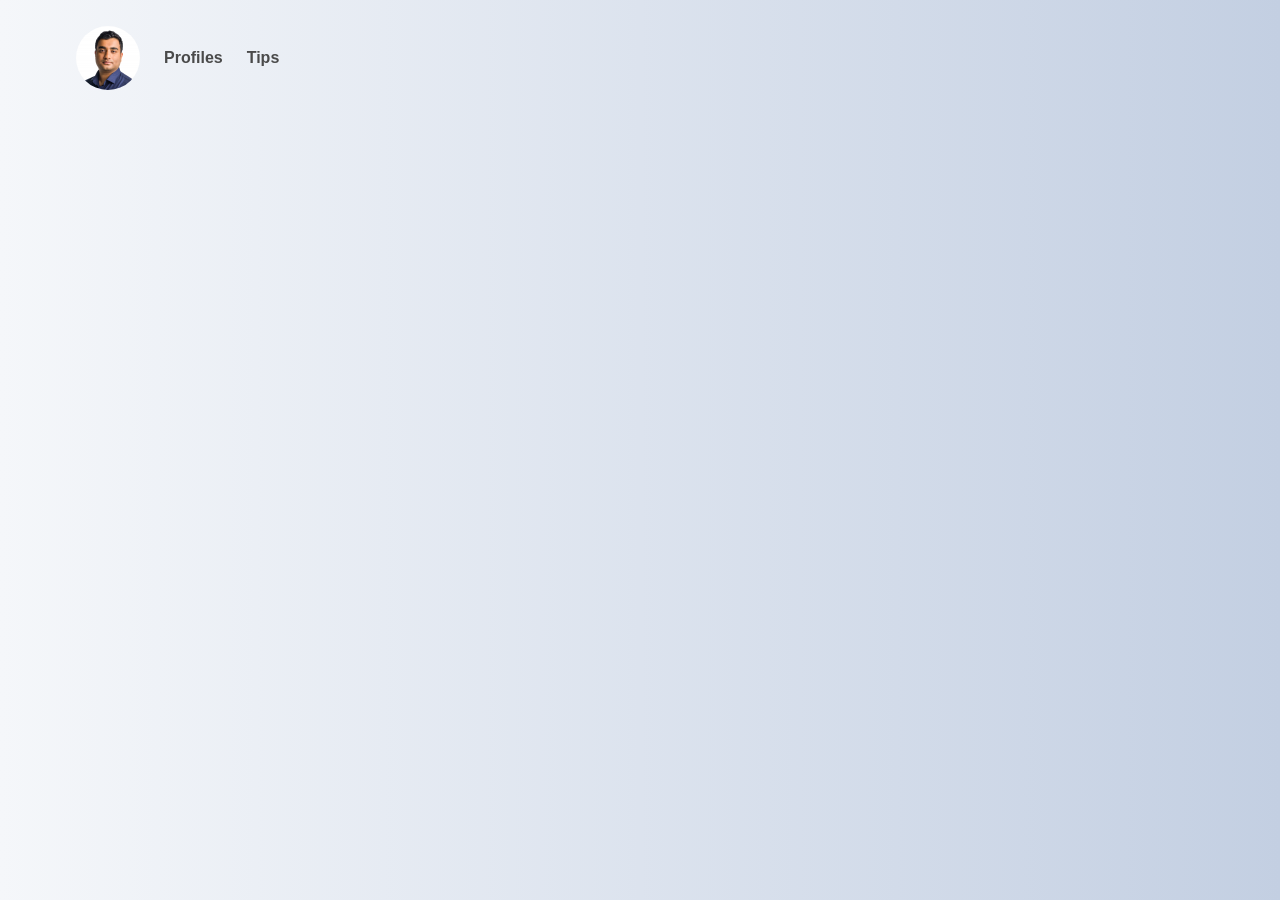
==== index.html @ 42e583d5 "deploy" ====
<!DOCTYPE html><html lang="en"><head><meta charset="utf-8"><meta http-equiv="X-UA-Compatible" content="IE=edge"><meta name="viewport" content="width=device-width,initial-scale=1,viewport-fit=cover"><link rel="icon" href="/favicon.ico"><title>Kieran Mesquita</title><link href="/css/app.5847825e.css" rel="preload" as="style"><link href="/css/chunk-vendors.274a8f5a.css" rel="preload" as="style"><link href="/js/app.b799ab72.js" rel="preload" as="script"><link href="/js/chunk-vendors.0f93c340.js" rel="preload" as="script"><link href="/css/chunk-vendors.274a8f5a.css" rel="stylesheet"><link href="/css/app.5847825e.css" rel="stylesheet"></head><body><noscript><strong>We're sorry but this website doesn't work properly without JavaScript enabled. Please enable it to continue.</strong></noscript><script>(function(l) {
        if (l.search) {
          var q = {};
          l.search.slice(1).split('&').forEach(function(v) {
            var a = v.split('=');
            q[a[0]] = a.slice(1).join('=').replace(/~and~/g, '&');
          });
          if (q.p !== undefined) {
            window.history.replaceState(null, null,
              l.pathname.slice(0, -1) + (q.p || '') +
              (q.q ? ('?' + q.q) : '') +
              l.hash
            );
          }
        }
      }(window.location))</script><div id="app"></div><script src="/js/chunk-vendors.0f93c340.js"></script><script src="/js/app.b799ab72.js"></script></body></html>
---- css/app.5847825e.css ----
.navbar[data-v-21e1b6ea]{padding-top:32px;padding-bottom:32px;background:none}.profile-spacer[data-v-21e1b6ea]{width:64px}.profile[data-v-21e1b6ea]{position:absolute;max-width:64px;max-height:64px;height:64px;width:64px;border-radius:128px}html{background-image:-webkit-gradient(linear,left top,right top,from(#f5f7fa),to(#c3cfe2));background-image:linear-gradient(90deg,#f5f7fa,#c3cfe2)}.container-narrow{padding:0 5vw 0 5vw;min-height:100vh}.hero[data-v-17eb787a]{margin-top:-116px}.highlight-text[data-v-17eb787a]{-webkit-transition-duration:.2s;transition-duration:.2s;-webkit-transition-property:color,-webkit-box-shadow;transition-property:color,-webkit-box-shadow;transition-property:box-shadow,color;transition-property:box-shadow,color,-webkit-box-shadow}.kieran[data-v-17eb787a]{-webkit-box-shadow:0 10px 0 0 rgba(255,56,96,0),inset 0 -.125em rgba(255,56,9,.2);box-shadow:0 10px 0 0 rgba(255,56,96,0),inset 0 -.125em rgba(255,56,9,.2)}.kieran[data-v-17eb787a]:hover{color:#f42a52;-webkit-box-shadow:0 1px 0 4px rgba(255,56,96,.1),inset 0 -1.375em 0 rgba(255,56,96,.1);box-shadow:0 1px 0 4px rgba(255,56,96,.1),inset 0 -1.375em 0 rgba(255,56,96,.1)}.programmer[data-v-17eb787a]{-webkit-box-shadow:0 10px 0 0 rgba(184,107,255,0),inset 0 -.125em rgba(184,107,255,.2);box-shadow:0 10px 0 0 rgba(184,107,255,0),inset 0 -.125em rgba(184,107,255,.2)}.programmer[data-v-17eb787a]:hover{color:#ab5af6;-webkit-box-shadow:0 1px 0 4px rgba(184,107,255,.1),inset 0 -1.375em 0 rgba(184,107,255,.1);box-shadow:0 1px 0 4px rgba(184,107,255,.1),inset 0 -1.375em 0 rgba(184,107,255,.1)}.photographer[data-v-17eb787a]{-webkit-box-shadow:0 10px 0 0 rgba(245,196,0,0),inset 0 -.125em rgba(245,196,0,.2);box-shadow:0 10px 0 0 rgba(245,196,0,0),inset 0 -.125em rgba(245,196,0,.2)}.photographer[data-v-17eb787a]:hover{color:#d0a90b;-webkit-box-shadow:0 1px 0 4px rgba(245,196,0,.1),inset 0 -1.375em 0 rgba(245,196,0,.1);box-shadow:0 1px 0 4px rgba(245,196,0,.1),inset 0 -1.375em 0 rgba(245,196,0,.1)}.intj[data-v-17eb787a]{-webkit-box-shadow:0 10px 0 0 rgba(0,209,178,0),inset 0 -.125em rgba(0,209,178,.2);box-shadow:0 10px 0 0 rgba(0,209,178,0),inset 0 -.125em rgba(0,209,178,.2)}.intj[data-v-17eb787a]:hover{color:#09ae96;-webkit-box-shadow:0 1px 0 4px rgba(0,209,178,.1),inset 0 -1.375em 0 rgba(0,209,178,.1);box-shadow:0 1px 0 4px rgba(0,209,178,.1),inset 0 -1.375em 0 rgba(0,209,178,.1)}.hero-text-1[data-v-17eb787a]{font-size:40px}.hero-text-2[data-v-17eb787a]{font-size:30px}@media only screen and (max-width:768px){.hero-text-1[data-v-17eb787a]{font-size:30px}.hero-text-2[data-v-17eb787a]{font-size:24px}}.content-body[data-v-9bcee844]{text-align:justify;text-justify:distribute-all-lines;margin-top:16px;margin-bottom:16px}.hero-text-1[data-v-9bcee844]{font-size:calc(1vmin + 15px)}.coinQR[data-v-02c04968]{width:100vw;height:100vh;max-height:900px;max-width:400px}.content-body[data-v-02c04968]{text-align:justify;text-justify:distribute-all-lines;margin-top:16px;margin-bottom:16px}.coinaddress[data-v-02c04968]{overflow-x:auto;overflow-y:hidden}.box[data-v-02c04968]{overflow:hidden}.large-icon[data-v-02c04968]{font-size:48px;cursor:pointer}.medium-icon[data-v-02c04968]{font-size:32px}.modalAddress[data-v-02c04968]{word-break:break-all}
---- css/app.5847825e.css ----
.navbar[data-v-21e1b6ea]{padding-top:32px;padding-bottom:32px;background:none}.profile-spacer[data-v-21e1b6ea]{width:64px}.profile[data-v-21e1b6ea]{position:absolute;max-width:64px;max-height:64px;height:64px;width:64px;border-radius:128px}html{background-image:-webkit-gradient(linear,left top,right top,from(#f5f7fa),to(#c3cfe2));background-image:linear-gradient(90deg,#f5f7fa,#c3cfe2)}.container-narrow{padding:0 5vw 0 5vw;min-height:100vh}.hero[data-v-17eb787a]{margin-top:-116px}.highlight-text[data-v-17eb787a]{-webkit-transition-duration:.2s;transition-duration:.2s;-webkit-transition-property:color,-webkit-box-shadow;transition-property:color,-webkit-box-shadow;transition-property:box-shadow,color;transition-property:box-shadow,color,-webkit-box-shadow}.kieran[data-v-17eb787a]{-webkit-box-shadow:0 10px 0 0 rgba(255,56,96,0),inset 0 -.125em rgba(255,56,9,.2);box-shadow:0 10px 0 0 rgba(255,56,96,0),inset 0 -.125em rgba(255,56,9,.2)}.kieran[data-v-17eb787a]:hover{color:#f42a52;-webkit-box-shadow:0 1px 0 4px rgba(255,56,96,.1),inset 0 -1.375em 0 rgba(255,56,96,.1);box-shadow:0 1px 0 4px rgba(255,56,96,.1),inset 0 -1.375em 0 rgba(255,56,96,.1)}.programmer[data-v-17eb787a]{-webkit-box-shadow:0 10px 0 0 rgba(184,107,255,0),inset 0 -.125em rgba(184,107,255,.2);box-shadow:0 10px 0 0 rgba(184,107,255,0),inset 0 -.125em rgba(184,107,255,.2)}.programmer[data-v-17eb787a]:hover{color:#ab5af6;-webkit-box-shadow:0 1px 0 4px rgba(184,107,255,.1),inset 0 -1.375em 0 rgba(184,107,255,.1);box-shadow:0 1px 0 4px rgba(184,107,255,.1),inset 0 -1.375em 0 rgba(184,107,255,.1)}.photographer[data-v-17eb787a]{-webkit-box-shadow:0 10px 0 0 rgba(245,196,0,0),inset 0 -.125em rgba(245,196,0,.2);box-shadow:0 10px 0 0 rgba(245,196,0,0),inset 0 -.125em rgba(245,196,0,.2)}.photographer[data-v-17eb787a]:hover{color:#d0a90b;-webkit-box-shadow:0 1px 0 4px rgba(245,196,0,.1),inset 0 -1.375em 0 rgba(245,196,0,.1);box-shadow:0 1px 0 4px rgba(245,196,0,.1),inset 0 -1.375em 0 rgba(245,196,0,.1)}.intj[data-v-17eb787a]{-webkit-box-shadow:0 10px 0 0 rgba(0,209,178,0),inset 0 -.125em rgba(0,209,178,.2);box-shadow:0 10px 0 0 rgba(0,209,178,0),inset 0 -.125em rgba(0,209,178,.2)}.intj[data-v-17eb787a]:hover{color:#09ae96;-webkit-box-shadow:0 1px 0 4px rgba(0,209,178,.1),inset 0 -1.375em 0 rgba(0,209,178,.1);box-shadow:0 1px 0 4px rgba(0,209,178,.1),inset 0 -1.375em 0 rgba(0,209,178,.1)}.hero-text-1[data-v-17eb787a]{font-size:40px}.hero-text-2[data-v-17eb787a]{font-size:30px}@media only screen and (max-width:768px){.hero-text-1[data-v-17eb787a]{font-size:30px}.hero-text-2[data-v-17eb787a]{font-size:24px}}.content-body[data-v-9bcee844]{text-align:justify;text-justify:distribute-all-lines;margin-top:16px;margin-bottom:16px}.hero-text-1[data-v-9bcee844]{font-size:calc(1vmin + 15px)}.coinQR[data-v-02c04968]{width:100vw;height:100vh;max-height:900px;max-width:400px}.content-body[data-v-02c04968]{text-align:justify;text-justify:distribute-all-lines;margin-top:16px;margin-bottom:16px}.coinaddress[data-v-02c04968]{overflow-x:auto;overflow-y:hidden}.box[data-v-02c04968]{overflow:hidden}.large-icon[data-v-02c04968]{font-size:48px;cursor:pointer}.medium-icon[data-v-02c04968]{font-size:32px}.modalAddress[data-v-02c04968]{word-break:break-all}
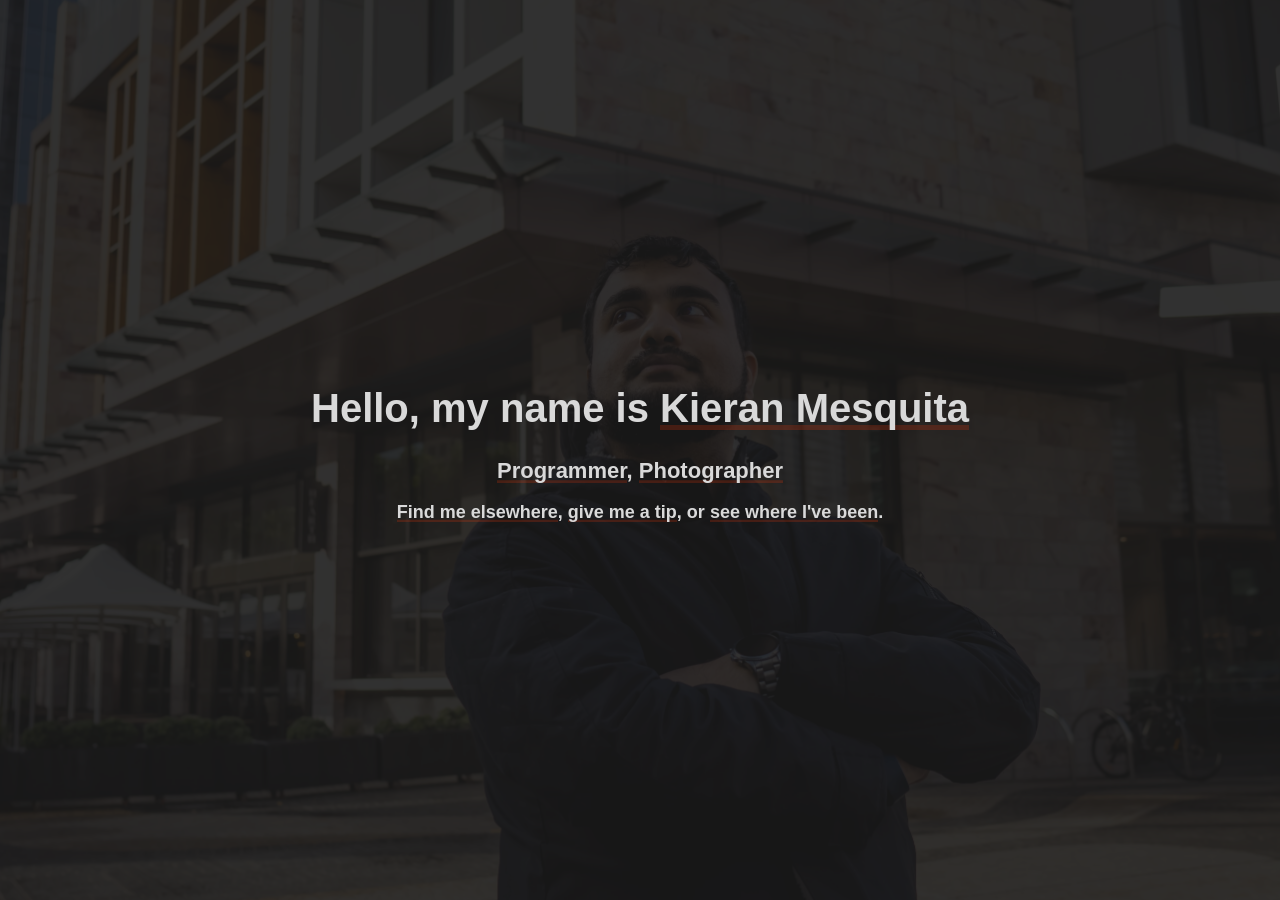
==== commit 96740ea2: "deploy" ====
--- a/index.html
+++ b/index.html
@@ -1,16 +1,41 @@
-<!DOCTYPE html><html lang="en"><head><meta charset="utf-8"><meta http-equiv="X-UA-Compatible" content="IE=edge"><meta name="viewport" content="width=device-width,initial-scale=1,viewport-fit=cover"><link rel="icon" href="/favicon.ico"><title>Kieran Mesquita</title><link href="/css/app.5847825e.css" rel="preload" as="style"><link href="/css/chunk-vendors.274a8f5a.css" rel="preload" as="style"><link href="/js/app.b799ab72.js" rel="preload" as="script"><link href="/js/chunk-vendors.0f93c340.js" rel="preload" as="script"><link href="/css/chunk-vendors.274a8f5a.css" rel="stylesheet"><link href="/css/app.5847825e.css" rel="stylesheet"></head><body><noscript><strong>We're sorry but this website doesn't work properly without JavaScript enabled. Please enable it to continue.</strong></noscript><script>(function(l) {
+<!DOCTYPE html>
+<html lang="en">
+  <head>
+    <meta charset="UTF-8" />
+    <link rel="icon" type="image/jpeg" href="/profile.jpeg" />
+    <meta name="viewport" content="width=device-width, initial-scale=1.0" />
+    <title>Kieran Mesquita</title>
+    <!-- Start Single Page Apps for GitHub Pages -->
+    <script type="text/javascript">
+      (function (l) {
         if (l.search) {
           var q = {};
-          l.search.slice(1).split('&').forEach(function(v) {
-            var a = v.split('=');
-            q[a[0]] = a.slice(1).join('=').replace(/~and~/g, '&');
-          });
+          l.search
+            .slice(1)
+            .split("&")
+            .forEach(function (v) {
+              var a = v.split("=");
+              q[a[0]] = a.slice(1).join("=").replace(/~and~/g, "&");
+            });
           if (q.p !== undefined) {
-            window.history.replaceState(null, null,
-              l.pathname.slice(0, -1) + (q.p || '') +
-              (q.q ? ('?' + q.q) : '') +
-              l.hash
+            window.history.replaceState(
+              null,
+              null,
+              l.pathname.slice(0, -1) +
+                (q.p || "") +
+                (q.q ? "?" + q.q : "") +
+                l.hash
             );
           }
         }
-      }(window.location))</script><div id="app"></div><script src="/js/chunk-vendors.0f93c340.js"></script><script src="/js/app.b799ab72.js"></script></body></html>+      })(window.location);
+    </script>
+    <!-- End Single Page Apps for GitHub Pages -->
+    <script type="module" crossorigin src="/assets/index-3c1a1105.js"></script>
+    <link rel="stylesheet" href="/assets/index-12ed5b1f.css">
+  </head>
+  <body>
+    <div id="app"></div>
+    
+  </body>
+</html>
--- a/assets/index-12ed5b1f.css
+++ b/assets/index-12ed5b1f.css
@@ -0,0 +1,43 @@
+@import"https://fonts.bunny.net/css?family=fira-code:300";/*!
+ * FeatherCSS variables override
+ *//*!
+ * Variables
+ */:root{--font-family: "Fira Code", sans-serif;--font-family-mono: "Fira Code", monospace;--transition-speed: .15s;--disabled-opacity: .75;--color-primary: hsl(190, 97%, 38%);--color-primary-focus: hsl(190, 97%, 30%);--color-highlight: hsl(190, 97%, 25%);--color-success: hsl(130, 66%, 52%);--color-error: hsl(0, 66%, 52%);--color-link: hsl(210, 66%, 52%);--color-link-focus: hsl(210, 66%, 47%);--color-background: hsl(0, 0%, 10%);--color-gray-0: hsl(0, 0%, 100%);--color-gray-1: hsl(0, 0%, 85%);--color-gray-2: hsl(0, 0%, 70%);--color-gray-3: hsl(0, 0%, 55%);--color-gray-4: hsl(0, 0%, 45%);--color-gray-5: hsl(0, 0%, 25%);--color-gray-6: hsl(0, 0%, 15%);--color-gray-7: hsl(0, 0%, 12%);--color-gray-8: hsl(0, 0%, 10%);--color-border: hsl(0, 0%, 25%);--roundness-1: .188rem;--roundness-2: .313rem;--roundness-3: .438rem;--base-line-height: 1.6;--base-font-size: .875rem}/*!
+ * Block Quote
+ */blockquote{margin:1rem 0;padding:.75rem 0 .75rem 1rem;border-left:.25rem solid var(--color-primary);font-size:1.313rem;color:var(--color-gray-2)}[dir=rtl] blockquote{border-left:0;padding:.75rem 1rem .75rem 0;border-right:.25rem solid var(--color-primary)}/*!
+ * Default button
+ */.button{display:inline-block;outline:none;cursor:pointer;box-shadow:none;background:var(--color-gray-8);margin:0;padding:.75rem 2rem;border:.063rem solid var(--color-border);border-radius:var(--roundness-1);font-size:var(--base-font-size);color:var(--color-gray-1);text-align:center;transition:background-color var(--transition-speed) ease}.button:hover,.button:focus,.button:active{background:var(--color-gray-6);text-decoration:none;color:var(--color-gray-1)}.button:disabled{opacity:var(--disabled-opacity)}/*!
+ * Primary button
+ */.primary-button{display:inline-block;outline:none;cursor:pointer;box-shadow:none;background:var(--color-primary);margin:0;padding:.75rem 2rem;border:.063rem solid var(--color-primary);border-radius:var(--roundness-1);font-size:var(--base-font-size);color:#fff;text-align:center;transition:background-color var(--transition-speed) ease,border-color var(--transition-speed) ease}.primary-button:hover,.primary-button:focus,.primary-button:active{background:var(--color-primary-focus);border-color:var(--color-primary-focus);text-decoration:none;color:#fff}.primary-button:disabled{opacity:var(--disabled-opacity)}/*!
+ * Clear button
+ */.clear-button{display:inline-block;outline:none;cursor:pointer;box-shadow:none;background:transparent;margin:0;padding:.75rem 2rem;border:0;border-radius:var(--roundness-1);font-size:var(--base-font-size);color:var(--color-gray-1);text-align:center;transition:background-color var(--transition-speed) ease}.clear-button:hover,.clear-button:focus,.clear-button:active{background:var(--color-gray-6);text-decoration:none;color:var(--color-gray-1)}.clear-button:disabled{opacity:var(--disabled-opacity)}/*!
+ * Global
+ */*,*:before,*:after{box-sizing:border-box}html{scroll-behavior:smooth;-webkit-scrollbar-width:thin;-moz-scrollbar-width:thin;-ms-scrollbar-width:thin;scrollbar-width:thin;-webkit-scrollbar-color:var(--color-primary) var(--color-gray-8);-moz-scrollbar-color:var(--color-primary) var(--color-gray-8);-ms-scrollbar-color:var(--color-primary) var(--color-gray-8);scrollbar-color:var(--color-primary) var(--color-gray-8)}body{margin:0;padding:0;min-height:100vh;background-color:var(--color-background);font-family:var(--font-family);color:var(--color-gray-1)}::-webkit-scrollbar{width:12px}::-webkit-scrollbar-track{background:var(--color-gray-8)}::-webkit-scrollbar-thumb{background-color:var(--color-primary);border-radius:6px;border:3px solid var(--color-gray-8)}::-moz-selection{background:var(--color-primary);color:#fff}::selection{background:var(--color-primary);color:#fff}img{max-width:100%;display:block}a{text-decoration:none;color:var(--color-link)}a:hover,a:focus{text-decoration:underline;color:var(--color-link-focus)}pre{white-space:pre-wrap;word-wrap:break-word}hr{border-top:0;border-bottom:.125rem solid var(--color-border)}/*!
+ * Unordered List
+ */ul{margin:1rem 0;padding:0 0 0 2rem;list-style:disc}[dir=rtl] ul{padding:0 2rem 0 0}/*!
+ * Ordered List
+ */ol{margin:1rem 0;padding:0 0 0 2rem;list-style:numeric}[dir=rtl] ol{padding:0 2rem 0 0}ul.reset{display:inline-block;margin:0;padding:0;list-style:none}ul.reset li{display:inline-block}/*!
+ * List Item
+ */li{margin:0;padding:0;line-height:var(--base-line-height);font-size:var(--base-font-size);color:var(--color-gray-1)}/*!
+ * Description List
+ */dl{margin:1rem 0;padding:0;list-style:numeric}dl:after{content:"";display:table;clear:both}dt{padding:0 1rem 0 0;line-height:var(--base-line-height);font-size:var(--base-font-size);color:var(--color-gray-1)}[dir=rtl] dt{padding:0 0 0 1rem}@media (min-width: 23.5rem){dt{margin:0 0 .25rem;clear:left;float:left;width:25%}[dir=rtl] dt{clear:right;float:right}}dd{margin:0 0 .5rem;padding:0;line-height:var(--base-line-height);font-size:var(--base-font-size);font-weight:600;color:var(--color-gray-1)}@media (min-width: 23.5em){dd{margin:0 0 .25rem;float:left}[dir=rtl] dd{float:right}}/*!
+ * Table
+ */table{width:100%;border-collapse:collapse;color:var(--color-gray-1)}th{padding:.5rem;text-align:start;font-size:var(--base-font-size);line-height:var(--base-line-height);font-weight:600}th:first-of-type{padding:1rem 1rem 1rem 0}th:last-of-type{padding:1rem 0 1rem 1rem}tr{border-bottom:.063rem solid var(--color-border)}td{padding:1rem;font-size:var(--base-font-size);line-height:var(--base-line-height)}td:last-of-type{padding:1rem 0 1rem 1rem}td:first-of-type{padding:1rem 1rem 1rem 0}/*!
+ * Typography
+ */.heading-1{margin:0 0 1rem;line-height:1.6;font-size:3rem;font-weight:400;color:var(--color-gray-0)}.heading-2{margin:0 0 1rem;line-height:1.6;font-size:2.25rem;font-weight:400;color:var(--color-gray-0)}.heading-3{margin:0 0 1rem;line-height:1.6;font-size:1.5rem;font-weight:400;color:var(--color-gray-1)}.heading-4{margin:0 0 1rem;line-height:1.6;font-size:1.313rem;font-weight:400;color:var(--color-gray-1)}.heading-5{margin:0 0 1rem;line-height:1.6;font-size:1.125rem;font-weight:400;color:var(--color-gray-2)}.heading-6{margin:0 0 1rem;line-height:1.6;font-size:1rem;font-weight:400;color:var(--color-gray-2)}p{margin:0 0 1rem;line-height:var(--base-line-height);color:var(--color-gray-2)}mark{color:inherit;background:linear-gradient(180deg,rgba(255,255,255,0) 70%,var(--color-highlight) 70%)}code{font-size:1rem}/*!
+ * Form: Checkbox
+ */input[type=checkbox]{opacity:0;width:1rem;height:1rem;margin:0 .25rem 0 .0875rem}input[type=checkbox]~span{font-size:1rem;color:var(--color-gray-2)}input[type=checkbox]~span:before{box-sizing:border-box;content:"";position:absolute;top:0;left:0;width:1.125rem;height:1.125rem;border-radius:var(--roundness-2);border:.063rem solid var(--color-border);background:var(--color-gray-8);transition:border-color var(--transition-speed) ease,background-color var(--transition-speed) ease}[dir=rtl] input[type=checkbox]~span:before{right:0}input[type=checkbox]~span:after{box-sizing:border-box;opacity:0;position:absolute;top:.063rem;left:.2155rem;content:"✓";font-size:.75rem;color:#fff}[dir=rtl] input[type=checkbox]~span:after{left:initial;right:.2155rem}input[type=checkbox]:focus~span:before{border-color:var(--color-primary)}input[type=checkbox]:checked~span:before{border-color:var(--color-primary);background:var(--color-primary)}input[type=checkbox]:focus:checked~span:before{background:var(--color-primary-focus);border-color:var(--color-primary-focus)}input[type=checkbox]:checked~span:after{opacity:1}/*!
+ * Form: Common
+ */label{position:relative;display:block;margin:0 0 .5rem}.label-text{display:block;margin:0 0 .5rem;font-size:var(--base-font-size);font-weight:600;color:var(--color-gray-2)}.form-success-message{display:block;margin:.125rem 0 0;font-size:var(--base-font-size);color:var(--color-success)}.form-error-message{display:block;margin:.125rem 0 0;font-size:var(--base-font-size);color:var(--color-error)}fieldset{border:0;padding:0;-webkit-margin-start:0;margin-inline-start:0;-webkit-margin-end:0;margin-inline-end:0}legend{margin:0 0 .5rem;padding:0;font-size:var(--base-font-size);font-weight:600;color:var(--color-gray-2)}/*!
+ * Form: Text Input
+ */input[type=text],input[type=password],input[type=email],input[type=number],input[type=search],input[type=tel],input[type=url]{outline:none;display:block;box-shadow:none;padding:.5rem .75rem;border-radius:var(--roundness-1);background:var(--color-gray-8);border:.063rem solid var(--color-border);font-size:1rem;color:var(--color-gray-2);transition:border-color var(--color-primary) ease}input[type=text]:focus,input[type=password]:focus,input[type=email]:focus,input[type=number]:focus,input[type=search]:focus,input[type=tel]:focus,input[type=url]:focus{border-color:var(--color-primary)}/*!
+ * Form: Radio
+ */input[type=radio]{opacity:0;width:1rem;height:1rem;margin:0 .25rem 0 .0875rem}input[type=radio]~span{font-size:1rem;color:var(--color-gray-2)}input[type=radio]~span:before{box-sizing:border-box;content:"";position:absolute;top:0;left:0;width:1.125rem;height:1.125rem;border-radius:50%;border:.063rem solid var(--color-border);background:var(--color-gray-8);transition:border-color var(--transition-speed) ease,background-color var(--transition-speed) ease}[dir=rtl] input[type=radio]~span:before{right:0}input[type=radio]~span:after{content:"";box-sizing:border-box;opacity:0;position:absolute;top:.375rem;left:.375rem;width:.375rem;height:.375rem;border-radius:50%;background:white}[dir=rtl] input[type=radio]~span:after{left:initial;right:.375rem}input[type=radio]:focus~span:before{border-color:var(--color-primary)}input[type=radio]:checked~span:before{border-color:var(--color-primary);background:var(--color-primary)}input[type=radio]:focus:checked~span:before{background:var(--color-primary-focus);border-color:var(--color-primary-focus)}input[type=radio]:checked~span:after{opacity:1}/*!
+ * Form: Select
+ */.select{display:inline-block;position:relative}.select:after{content:"";position:absolute;top:50%;right:0;transform:translate(-100%,-50%);width:0;height:0;border-style:solid;border-width:.375rem .375rem 0 .375rem;border-color:var(--color-border) transparent transparent transparent}[dir=rtl] .select:after{right:initial;left:0;transform:translate(100%,-50%)}select{width:100%;-webkit-appearance:none;outline:none;display:block;box-shadow:none;border:.063rem solid var(--color-border);padding:.5rem 1.75rem .5rem .75rem;border-radius:var(--roundness-1);background-color:var(--color-gray-8);font-size:1rem;color:var(--color-gray-2);transition:border-color var(--color-primary) ease}[dir=rtl] select{padding:.5rem .75rem .5rem 1.75rem}select:focus,select:active{border-color:var(--color-primary)}/*!
+ * Form: Textarea
+ */textarea{outline:none;display:block;box-shadow:none;padding:.5rem .75rem;border-radius:var(--roundness-1);background:var(--color-gray-8);border:.063rem solid var(--color-border);font-size:1rem;font-family:var(--font-family);color:var(--color-gray-2);transition:border-color var(--color-primary) ease}textarea:focus,textarea:active{border-color:var(--color-primary)}/*!
+ * Layout
+ */.grid{display:flex;flex-wrap:wrap;justify-content:center;width:100%}.grid-item{text-align:center;margin:10px;padding:10px;flex-grow:1;flex-shrink:1;flex-basis:1}.grid-item-fixed{flex-grow:0;flex-shrink:0;flex-basis:0}.grid-item-1{max-width:calc(100% / 12)}.grid-item-2{max-width:calc(100% / 12 * 2)}.grid-item-3{max-width:25%}.grid-item-4{max-width:calc(100% / 12 * 4)}.grid-item-5{max-width:calc(100% / 12 * 5)}.grid-item-6{max-width:50%}@media screen and (max-width: 768px){.grid-item-small-column{min-width:100%;width:100%;margin:10px 0}}/*!
+ * Markdown
+ */
